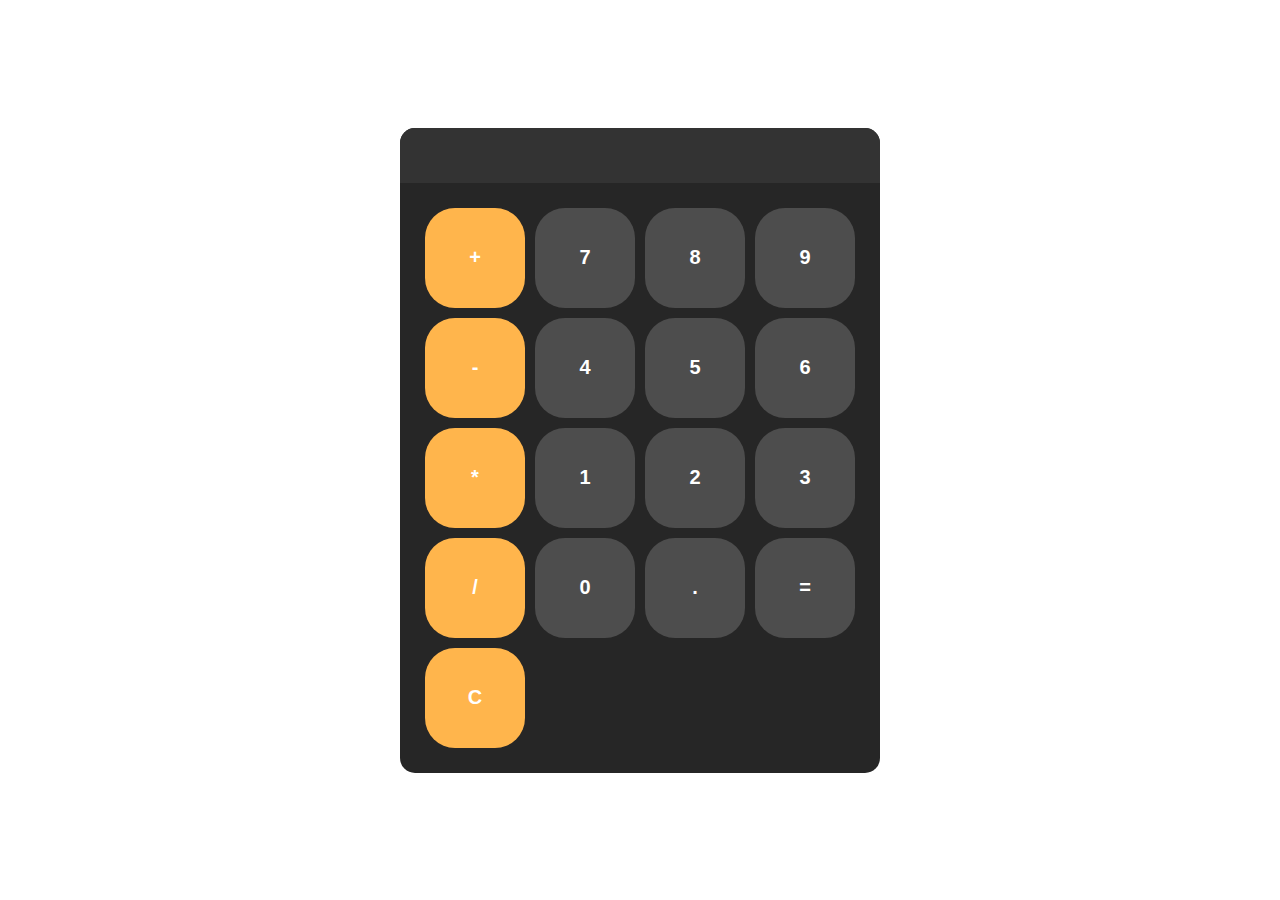
==== Websites/Calculator/index.html @ 9e1da31e "Calculator" ====
<!DOCTYPE html>
<html lang="en">
    <head>
        <meta charset="UTF-8">
        <meta name="viewport" content="width=device-width, inital scale=1.0">
        <title>Document</title>
        <link rel="stylesheet" href="css/styles.css">
        <body>
            <div id="calculator">
                <input id="display" readonly>
                <div id="keys">
                    <button onclick="appendToDisplay('+')" class="operator">+</button>
                    <button onclick="appendToDisplay('7')" >7</button>
                    <button onclick="appendToDisplay('8')">8</button>
                    <button onclick="appendToDisplay('9')">9</button>
                    <button onclick="appendToDisplay('-')"class="operator">-</button>
                    <button onclick="appendToDisplay('4')">4</button>
                    <button onclick="appendToDisplay('5')">5</button>
                    <button onclick="appendToDisplay('6')">6</button>
                    <button onclick="appendToDisplay('*')"class="operator">*</button>
                    <button onclick="appendToDisplay('1')">1</button>
                    <button onclick="appendToDisplay('2')">2</button>
                    <button onclick="appendToDisplay('3')">3</button>
                    <button onclick="appendToDisplay('/')"class="operator">/</button>
                    <button onclick="appendToDisplay('0')">0</button>
                    <button onclick="appendToDisplay('.')">.</button>
                    <button onclick="calculate()">=</button>
                    <button onclick="clearDisplay()"class="operator">C</button>
                </div>
            </div>

            <script src="index.js"></script>
        </body>
    </head>
</html>
---- Websites/Calculator/css/styles.css ----
body{
    margin: 0;
    display: flex;
    justify-content: center;
    align-items: center;
    height: 100vh;
}


#calculator{
    font-family: Arial, sans-serif;
    background-color: hsl(0, 0%, 15%);
    border-radius: 15px;
    max-width: 500px;
    overflow: hidden;
}


#display{
    width: 100%;
    padding: 20px;
    text-align: left;
    border: none;
    background-color: hsl(0, 0%, 20%);
    color: white;
}

#keys{
    display: grid;
    grid-template-columns: repeat(4, 1fr);
    gap: 10px;
    padding: 25px;

}


button{
    border-radius: 30px;
    width: 100px;
    height: 100px;
    color: white;
    background-color: hsl(0, 0%, 30%);
    font-size: 20px;
    font-weight: bold;
    cursor: pointer;
    border: none;
    
}

button:hover{
    background-color: hsl(0, 0%, 40%);
}

button:active{
    background-color: hsl(0, 0%, 50%);
}

.operator{
    background-color: hsl(35, 100%, 65%);
}

.operator:hover{
    background-color: hsl(35, 100%, 75%);
}

.operator:active{
    background-color: hsl(35, 100%, 85%);
}
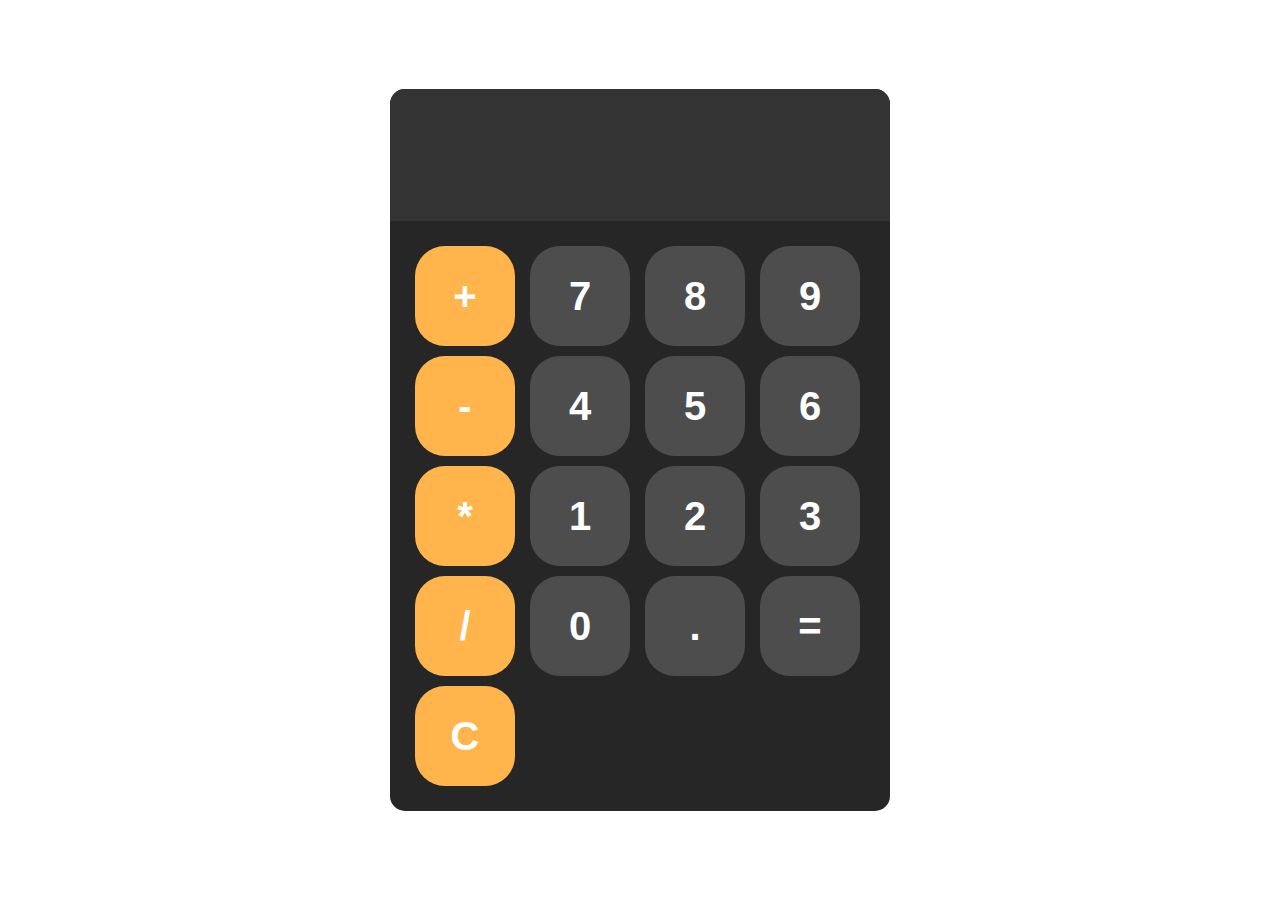
==== commit 1a7296fc: "Completed Calculator" ====
--- a/Websites/Calculator/index.html
+++ b/Websites/Calculator/index.html
@@ -7,8 +7,10 @@
         <link rel="stylesheet" href="css/styles.css">
         <body>
             <div id="calculator">
+                <!--readonly will make sure that you cannot type within the input-->
                 <input id="display" readonly>
                 <div id="keys">
+                    <!--Onclick will call the function that is in the quotes-->
                     <button onclick="appendToDisplay('+')" class="operator">+</button>
                     <button onclick="appendToDisplay('7')" >7</button>
                     <button onclick="appendToDisplay('8')">8</button>
--- a/Websites/Calculator/css/styles.css
+++ b/Websites/Calculator/css/styles.css
@@ -19,6 +19,7 @@
 #display{
     width: 100%;
     padding: 20px;
+    font-size: 5rem;
     text-align: left;
     border: none;
     background-color: hsl(0, 0%, 20%);
@@ -27,7 +28,9 @@
 
 #keys{
     display: grid;
+    /*gives the grid 4 rows, 1fr gives the buttons an even amount of space*/
     grid-template-columns: repeat(4, 1fr);
+    /*the spacing between each of the buttons*/
     gap: 10px;
     padding: 25px;
 
@@ -40,7 +43,7 @@
     height: 100px;
     color: white;
     background-color: hsl(0, 0%, 30%);
-    font-size: 20px;
+    font-size: 40px;
     font-weight: bold;
     cursor: pointer;
     border: none;
